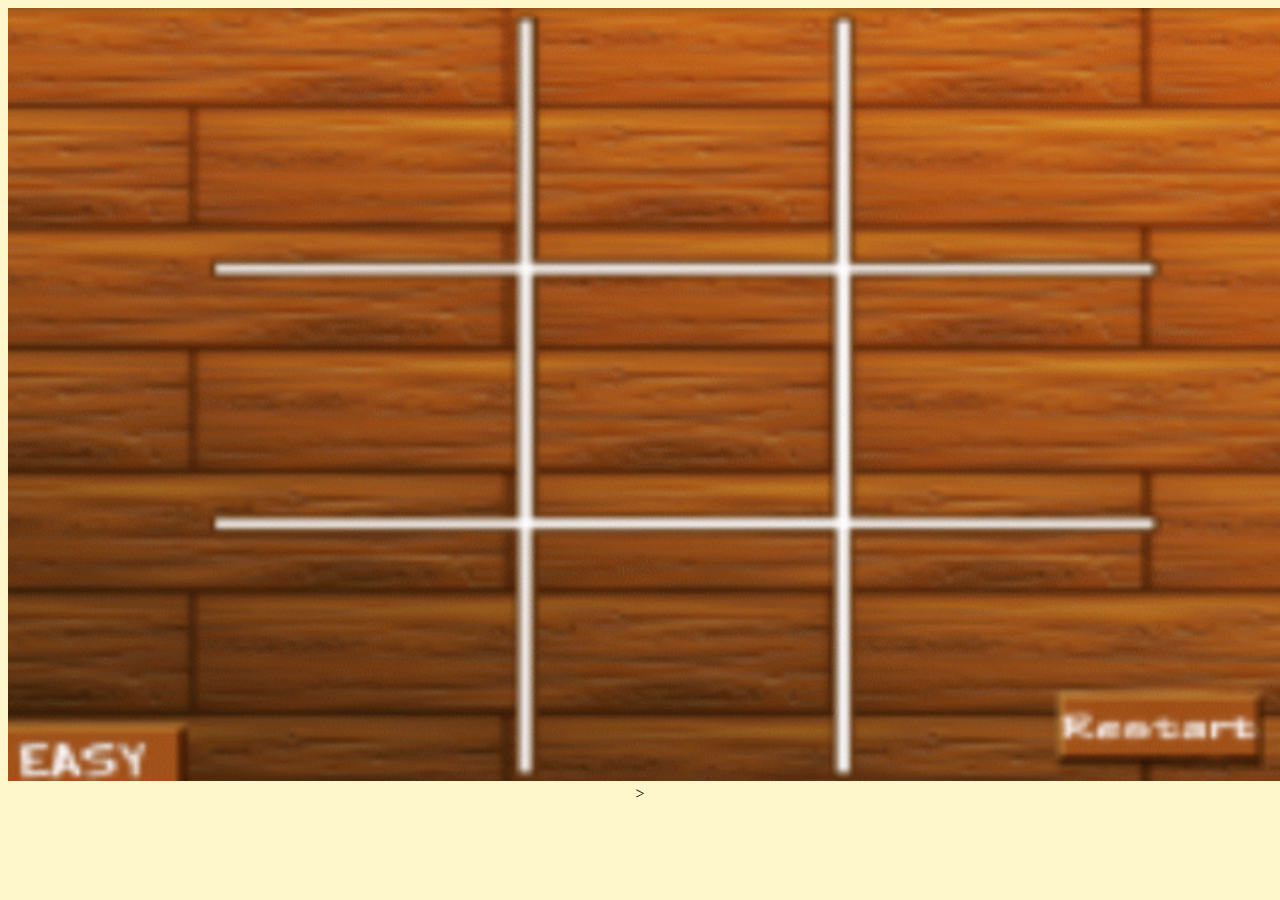
==== home.html @ d5c303af "commit" ====
<!DOCTYPE html>
<html lang="en">
<head>
    <meta charset="UTF-8">
    <meta name="viewport" content="width=device-width, initial-scale=1.0">
    <meta http-equiv="X-UA-Compatible" content="ie=edge">
    <title>Document</title>
</head>
<body style="background-color:rgba(255, 217, 0, 0.199)">
    <center>
    <img src="homebg.gif" width="1285px" style="display: contain;"  onclick="window.location='index.html';">>
   </center>
</body>
</html>
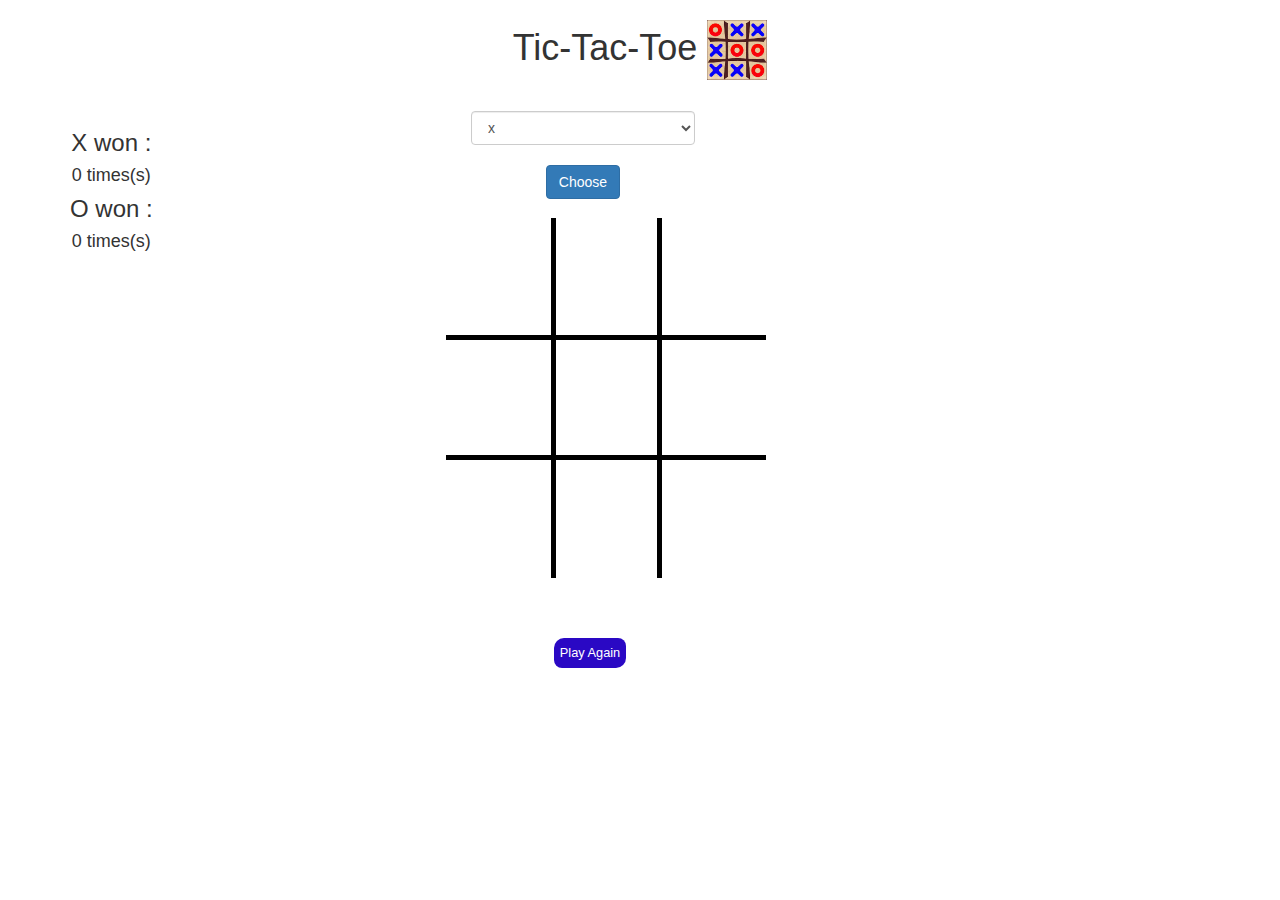
==== commit 39ac14e7: "done" ====
--- a/home.html
+++ b/home.html
@@ -1,14 +1,59 @@
-<!DOCTYPE html>
-<html lang="en">
-<head>
-    <meta charset="UTF-8">
-    <meta name="viewport" content="width=device-width, initial-scale=1.0">
-    <meta http-equiv="X-UA-Compatible" content="ie=edge">
-    <title>Document</title>
-</head>
-<body style="background-color:rgba(255, 217, 0, 0.199)">
-    <center>
-    <img src="homebg.gif" width="1285px" style="display: contain;"  onclick="window.location='index.html';">>
-   </center>
-</body>
-</html>+<html>
+    <head>
+        <meta charset="utf-8" />
+        <title>Tic-Tac-Toe</title>
+        <link rel="stylesheet" type="text/css" href="css/animate.css">
+        <link rel="stylesheet" type="text/css" href="css/style.css">
+        <link href='https://fonts.googleapis.com/css?family=Indie+Flower' rel='stylesheet' type='text/css'>
+        <link href='http://fonts.googleapis.com/css?family=Lobster+Two' rel='stylesheet' type='text/css'>
+        <script type="text/javascript" src="js/app.js"></script>
+        <link rel="stylesheet" href="https://maxcdn.bootstrapcdn.com/bootstrap/3.3.7/css/bootstrap.min.css">
+  <script src="https://ajax.googleapis.com/ajax/libs/jquery/3.3.1/jquery.min.js"></script>
+  <script src="https://maxcdn.bootstrapcdn.com/bootstrap/3.3.7/js/bootstrap.min.js"></script>
+    </head>
+    <body id="ib">
+    <div class="container fadeInUpBig">
+    <h1 class="animated fadeInLeftBig">Tic-Tac-Toe
+      <img src="images/tictactoe.jpg" alt="tictactoe" height="60"width="60"><br><br>
+    </h1>
+    <div class="wongameclass">
+    <h3>X won :</h3><h4 id="xwoncount">0 times(s)</h4>
+    <h3>O won :</h3><h4 id="owoncount">0 times(s)</h4></div>
+      
+    <div class="divselect">
+    <center style="margin-right:180px">
+    <select id="myselect" class="form-control">
+      <option>x</option>
+      <option>o</option>
+    </select>
+  <br>
+    <button onclick="selectPlayer()" id="cb" class="btn btn-primary animated bounceIn">Choose</button> <br>
+  </center>
+    </div>
+    <div>
+            <center style="margin-right:180px">
+        <Table class="row animated rotateIn">
+      <tr> 
+        <td id="1" class="cell col-sm-4 col-md-4 col-lg-4 one" onClick="JavaScript: clickCell(1);"ondblclick="doubleClick(1)">&nbsp;</td>
+        <td id="2" class="cell col-sm-4 col-md-4 col-lg-4 two" onClick="JavaScript: clickCell(2);"ondblclick="doubleClick(2)">&nbsp;</td>
+        <td id="3" class="cell col-sm-4 col-md-4 col-lg-4 three" onClick="JavaScript: clickCell(3);"ondblclick="doubleClick(3)">&nbsp;</td>
+      </tr>
+        <tr>
+        <td id="4" class="cell col-sm-4 col-md-4 col-lg-4 four" onClick="JavaScript: clickCell(4); "ondblclick="doubleClick(4)">&nbsp;</td>
+        <td id="5" class="cell col-sm-4 col-md-4 col-lg-4 five" onClick="JavaScript: clickCell(5); "ondblclick="doubleClick(5)">&nbsp;</td>
+        <td id="6" class="cell col-sm-4 col-md-4 col-lg-4 six" onClick="JavaScript: clickCell(6); "ondblclick="doubleClick(6)">&nbsp;</td>
+      </tr>
+        <tr>
+        <td id="7" class="cell col-sm-4 col-md-4 col-lg-4 seven" onClick="JavaScript: clickCell(7);"ondblclick="doubleClick(7)">&nbsp;</td>
+        <td id="8" class="cell col-sm-4 col-md-4 col-lg-4 eight" onClick="JavaScript: clickCell(8);"ondblclick="doubleClick(8)">&nbsp;</td>
+        <td id="9" class="cell col-sm-4 col-md-4 col-lg-4 nine" onClick="JavaScript: clickCell(9);"ondblclick="doubleClick(9)">&nbsp;</td>
+      </tr>
+      </table>
+    </center>
+      </div>
+      <br><br><br>
+    <button class="btn animated swing" onclick="clean()" id="reset">Play Again</button>
+      <br/><br/>
+  </div>
+    </body>
+    </html>--- a/css/style.css
+++ b/css/style.css
@@ -0,0 +1,107 @@
+body {
+  background-image: url("../bacK1.jpg");
+  background-size: cover;
+}
+
+h1 {
+    text-align: center;
+    font-family: Georgia, 'Times New Roman', Times, serif;
+    font-size: 53px;
+}
+h3{
+  text-align: center;
+  font-family: Georgia, 'Times New Roman', Times, serif;
+  font-size: 30px;
+  display: inline;
+}
+div {
+  text-align: center;
+  margin: 0px auto;
+  text-align: center;
+  margin: auto;
+}
+fieldset
+{
+  text-align: center;
+  margin: auto;
+}
+
+.cell:hover {
+  text-align: center;
+}
+.cell {
+    width:60px;
+    height:100px;
+    border: 5px solid black;
+    background:transparent;
+    font-size: 46pt;
+    font-family: arial;
+    font-weight: bold;
+    text-align: center;
+    margin: auto;
+
+}
+
+#reset{
+  
+  background-color: rgb(42, 8, 196);
+  color:white;
+  padding: 5px;
+  border-radius: 10px 8px 10px 8px;
+  text-align: center;
+  display: inline-block;
+  font-size:1vw;
+  margin-right:100px;
+}
+table{
+  width:25vw;
+  height:40vh;
+  position: relative;
+  align-content: center;
+}
+.divselect {
+  position: relative;
+  top: -19px;
+  width: 404px;
+  margin-right: 335px;
+}
+.wongameclass {
+    position:relative;
+    float:left;
+}
+
+.one {
+  border-top: transparent;
+  border-left: transparent;
+}
+.four {
+  border-left: transparent;
+}
+.seven {
+  border-left: transparent;
+  border-bottom: transparent;
+
+}
+.two {
+  border-top: transparent;
+
+}
+.eight {
+  border-bottom: transparent;
+
+}
+
+.three {
+  border-top: transparent;
+  border-right: transparent;
+}
+
+.six {
+  border-right: transparent;
+
+}
+.nine {
+  border-right: transparent;
+  border-bottom: transparent;
+
+}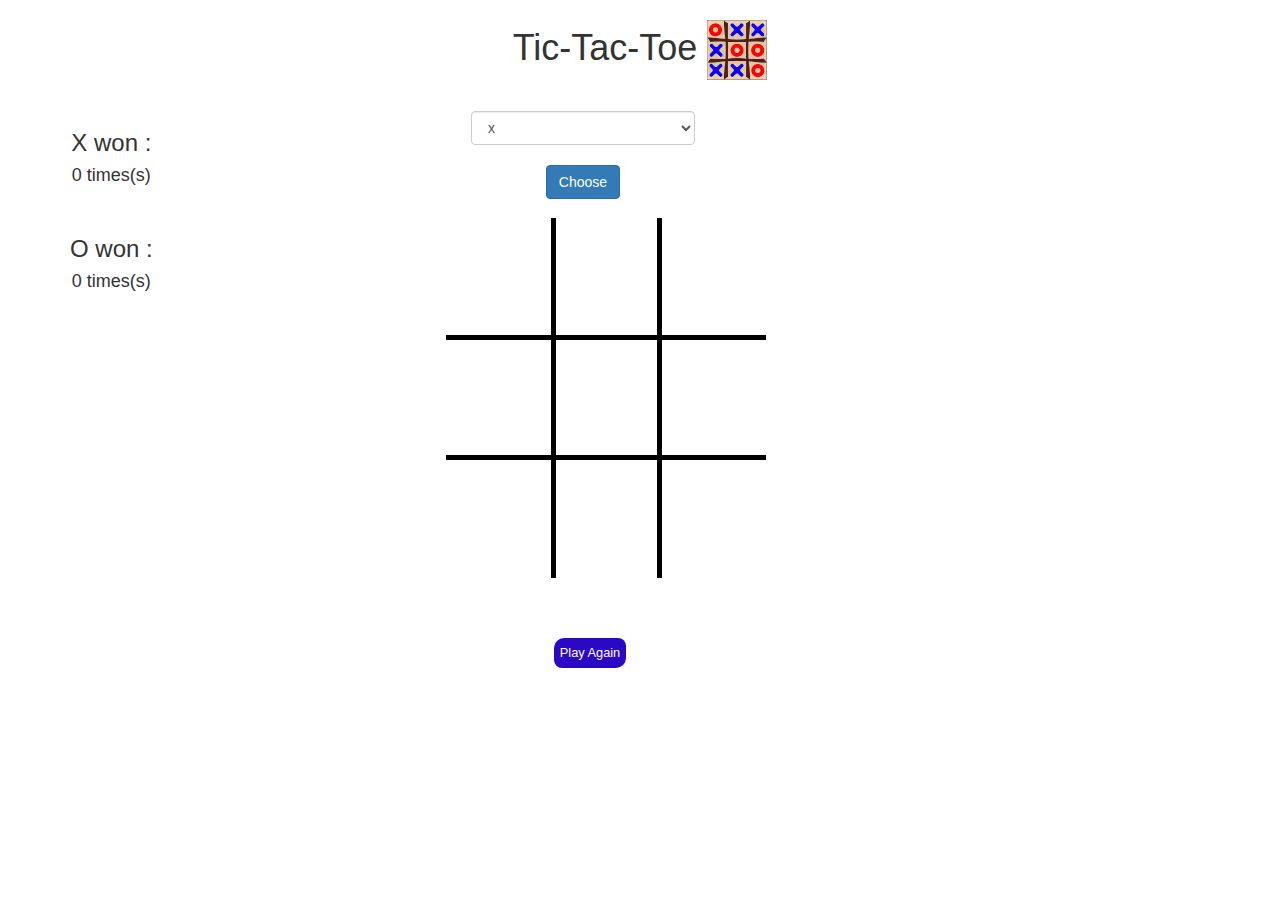
==== commit 4d1ecc1b: "don donee" ====
--- a/home.html
+++ b/home.html
@@ -17,7 +17,7 @@
       <img src="images/tictactoe.jpg" alt="tictactoe" height="60"width="60"><br><br>
     </h1>
     <div class="wongameclass">
-    <h3>X won :</h3><h4 id="xwoncount">0 times(s)</h4>
+    <h3>X won :</h3><h4 id="xwoncount">0 times(s)</h4><br><br>
     <h3>O won :</h3><h4 id="owoncount">0 times(s)</h4></div>
       
     <div class="divselect">
--- a/css/style.css
+++ b/css/style.css
@@ -10,7 +10,7 @@
 }
 h3{
   text-align: center;
-  font-family: Georgia, 'Times New Roman', Times, serif;
+  font-family: 'Georgia', 'Times New Roman', Times, serif;
   font-size: 30px;
   display: inline;
 }
@@ -39,7 +39,8 @@
     font-weight: bold;
     text-align: center;
     margin: auto;
-
+    font-family: 'Courier New', Courier, monospace;
+    color: red;
 }
 
 #reset{
@@ -104,4 +105,44 @@
   border-right: transparent;
   border-bottom: transparent;
 
-}+}
+.modal {
+  position: fixed;
+  left: 0;
+  top: 0;
+  width: 100%;
+  height: 100%;
+  background-color: rgba(0, 0, 0, 0.5);
+  opacity: 0;
+  visibility: hidden;
+  transform: scale(1.1);
+  transition: visibility 0s linear 0.25s, opacity 0.25s 0s, transform 0.25s;
+}
+.modal-content {
+  position: absolute;
+  top: 50%;
+  left: 50%;
+  transform: translate(-50%, -50%);
+  background-color: white;
+  padding: 1rem 1.5rem;
+  width: 24rem;
+  border-radius: 0.5rem;
+}
+.close-button {
+  float: right;
+  width: 1.5rem;
+  line-height: 1.5rem;
+  text-align: center;
+  cursor: pointer;
+  border-radius: 0.25rem;
+  background-color: lightgray;
+}
+.close-button:hover {
+  background-color: darkgray;
+}
+.show-modal {
+  opacity: 1;
+  visibility: visible;
+  transform: scale(1.0);
+  transition: visibility 0s linear 0s, opacity 0.25s 0s, transform 0.25s;
+}
